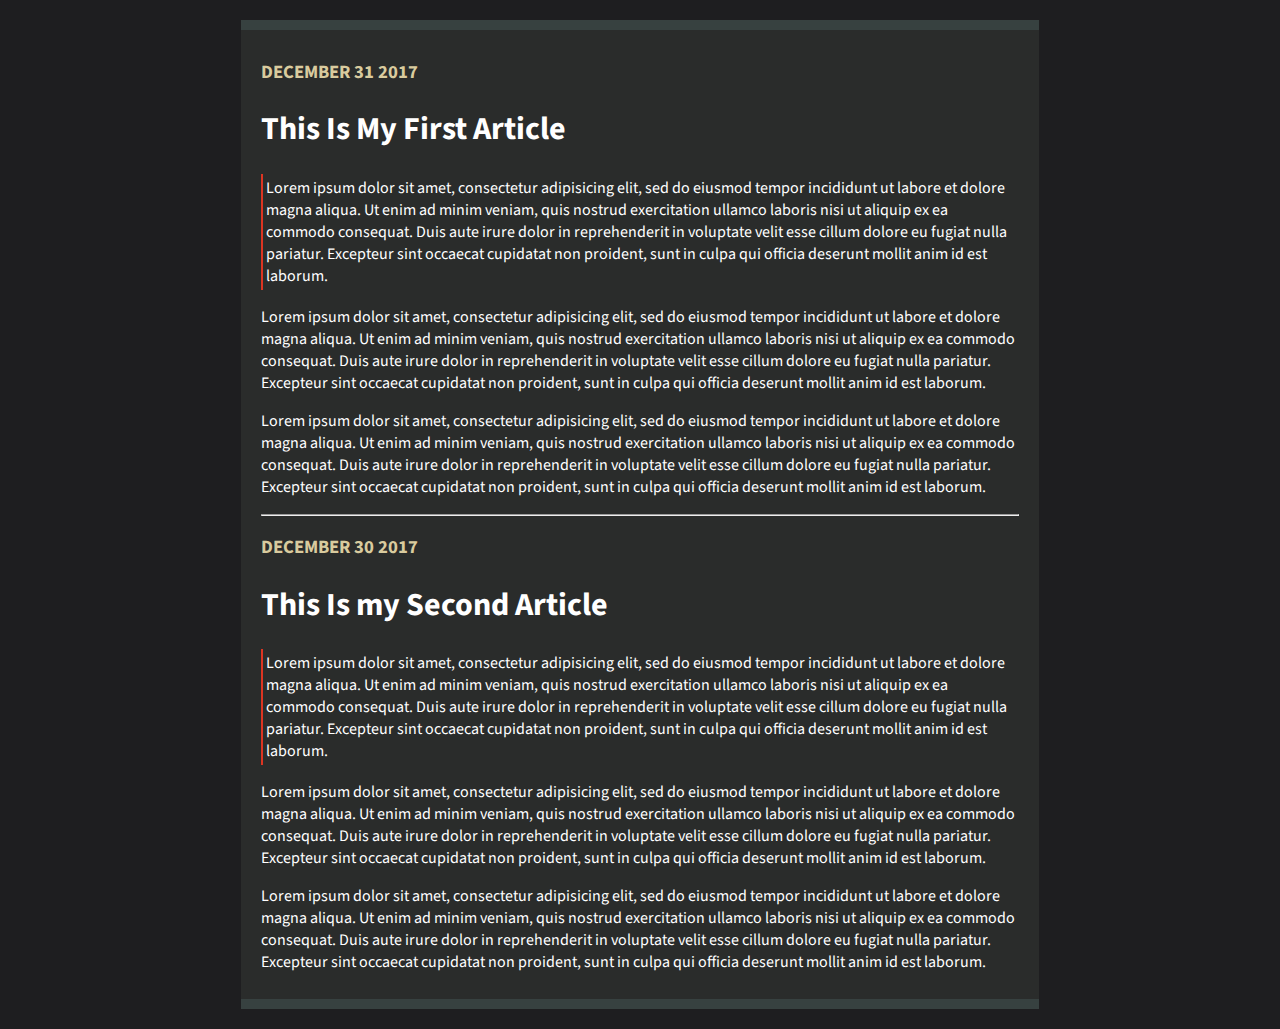
==== Blog/blog.html @ 1e5b3177 "blog" ====
<!DOCTYPE html>
<html lang="en">
<head>
	<meta charset="UTF-8">
	<title>Blog</title>
	<link rel="stylesheet" type="text/css" href="stylesheet.css">
	<link href="https://fonts.googleapis.com/css?family=Source+Sans+Pro" rel="stylesheet">
	<meta name="viewport" content="width=device-width, initial-scale=1.0">


</head>
<body>
	<div class="main">
		<h3>DECEMBER 31 2017</h3>
		<h1>This Is My First Article</h1>
		<p id="first">Lorem ipsum dolor sit amet, consectetur adipisicing elit, sed do eiusmod
		tempor incididunt ut labore et dolore magna aliqua. Ut enim ad minim veniam,
		quis nostrud exercitation ullamco laboris nisi ut aliquip ex ea commodo
		consequat. Duis aute irure dolor in reprehenderit in voluptate velit esse
		cillum dolore eu fugiat nulla pariatur. Excepteur sint occaecat cupidatat non
		proident, sunt in culpa qui officia deserunt mollit anim id est laborum.</p>		<p>Lorem ipsum dolor sit amet, consectetur adipisicing elit, sed do eiusmod
		tempor incididunt ut labore et dolore magna aliqua. Ut enim ad minim veniam,
		quis nostrud exercitation ullamco laboris nisi ut aliquip ex ea commodo
		consequat. Duis aute irure dolor in reprehenderit in voluptate velit esse
		cillum dolore eu fugiat nulla pariatur. Excepteur sint occaecat cupidatat non
		proident, sunt in culpa qui officia deserunt mollit anim id est laborum.</p>		<p>Lorem ipsum dolor sit amet, consectetur adipisicing elit, sed do eiusmod
		tempor incididunt ut labore et dolore magna aliqua. Ut enim ad minim veniam,
		quis nostrud exercitation ullamco laboris nisi ut aliquip ex ea commodo
		consequat. Duis aute irure dolor in reprehenderit in voluptate velit esse
		cillum dolore eu fugiat nulla pariatur. Excepteur sint occaecat cupidatat non
		proident, sunt in culpa qui officia deserunt mollit anim id est laborum.</p>
		<hr>
		<h3>DECEMBER 30 2017</h3>
		<h1>This Is my Second Article</h1>
		<p id="first">Lorem ipsum dolor sit amet, consectetur adipisicing elit, sed do eiusmod
		tempor incididunt ut labore et dolore magna aliqua. Ut enim ad minim veniam,
		quis nostrud exercitation ullamco laboris nisi ut aliquip ex ea commodo
		consequat. Duis aute irure dolor in reprehenderit in voluptate velit esse
		cillum dolore eu fugiat nulla pariatur. Excepteur sint occaecat cupidatat non
		proident, sunt in culpa qui officia deserunt mollit anim id est laborum.</p>		<p>Lorem ipsum dolor sit amet, consectetur adipisicing elit, sed do eiusmod
		tempor incididunt ut labore et dolore magna aliqua. Ut enim ad minim veniam,
		quis nostrud exercitation ullamco laboris nisi ut aliquip ex ea commodo
		consequat. Duis aute irure dolor in reprehenderit in voluptate velit esse
		cillum dolore eu fugiat nulla pariatur. Excepteur sint occaecat cupidatat non
		proident, sunt in culpa qui officia deserunt mollit anim id est laborum.</p>		<p>Lorem ipsum dolor sit amet, consectetur adipisicing elit, sed do eiusmod
		tempor incididunt ut labore et dolore magna aliqua. Ut enim ad minim veniam,
		quis nostrud exercitation ullamco laboris nisi ut aliquip ex ea commodo
		consequat. Duis aute irure dolor in reprehenderit in voluptate velit esse
		cillum dolore eu fugiat nulla pariatur. Excepteur sint occaecat cupidatat non
		proident, sunt in culpa qui officia deserunt mollit anim id est laborum.</p>
	</div>
</body>
</html>
---- Blog/stylesheet.css ----
.main{
	background-color: #2A2C2B;
	width: 60%;
	border-top: 10px solid #374140;
	border-bottom: 10px solid #374140;
	height: 100%;
	margin: 20px auto;
	padding: 10px 20px 10px 20px;
}

body{
	background-color: #1E1E20; 
}

#first{
	border-left: 2px solid #DC3522;
	padding: 3px;
}

h1{
	color: white;
    font-family: 'Source Sans Pro', sans-serif;
    font-weight: bold;
}

h3{
	color: #D9CB9E;
    font-family: 'Source Sans Pro', sans-serif;
}

p{
	color: white;
    font-family: 'Source Sans Pro', sans-serif;
}
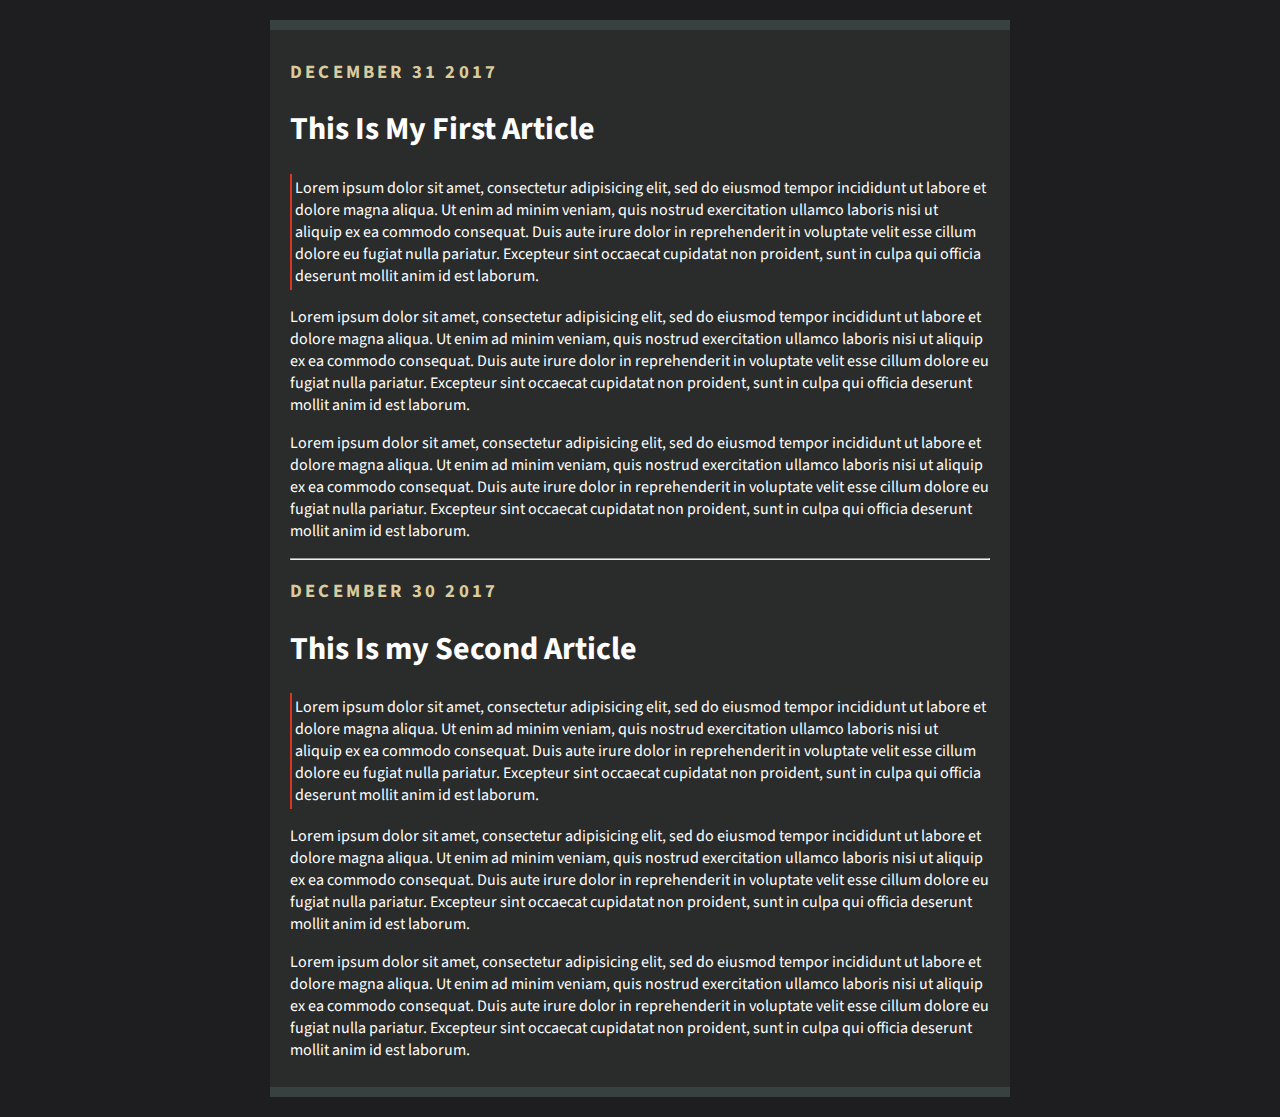
==== commit b0e7b896: "home" ====
--- a/Blog/blog.html
+++ b/Blog/blog.html
@@ -4,7 +4,7 @@
 	<meta charset="UTF-8">
 	<title>Blog</title>
 	<link rel="stylesheet" type="text/css" href="stylesheet.css">
-	<link href="https://fonts.googleapis.com/css?family=Source+Sans+Pro" rel="stylesheet">
+	<link href="https://fonts.googleapis.com/css?family=Source+Sans+Pro:400,700" rel="stylesheet">
 	<meta name="viewport" content="width=device-width, initial-scale=1.0">
 
 
--- a/Blog/stylesheet.css
+++ b/Blog/stylesheet.css
@@ -1,6 +1,7 @@
 .main{
 	background-color: #2A2C2B;
-	width: 60%;
+	max-width: 700px;
+	width: 80%;
 	border-top: 10px solid #374140;
 	border-bottom: 10px solid #374140;
 	height: 100%;
@@ -20,12 +21,13 @@
 h1{
 	color: white;
     font-family: 'Source Sans Pro', sans-serif;
-    font-weight: bold;
+    font-weight: 700;
 }
 
 h3{
 	color: #D9CB9E;
     font-family: 'Source Sans Pro', sans-serif;
+    letter-spacing: 0.2rem;
 }
 
 p{
